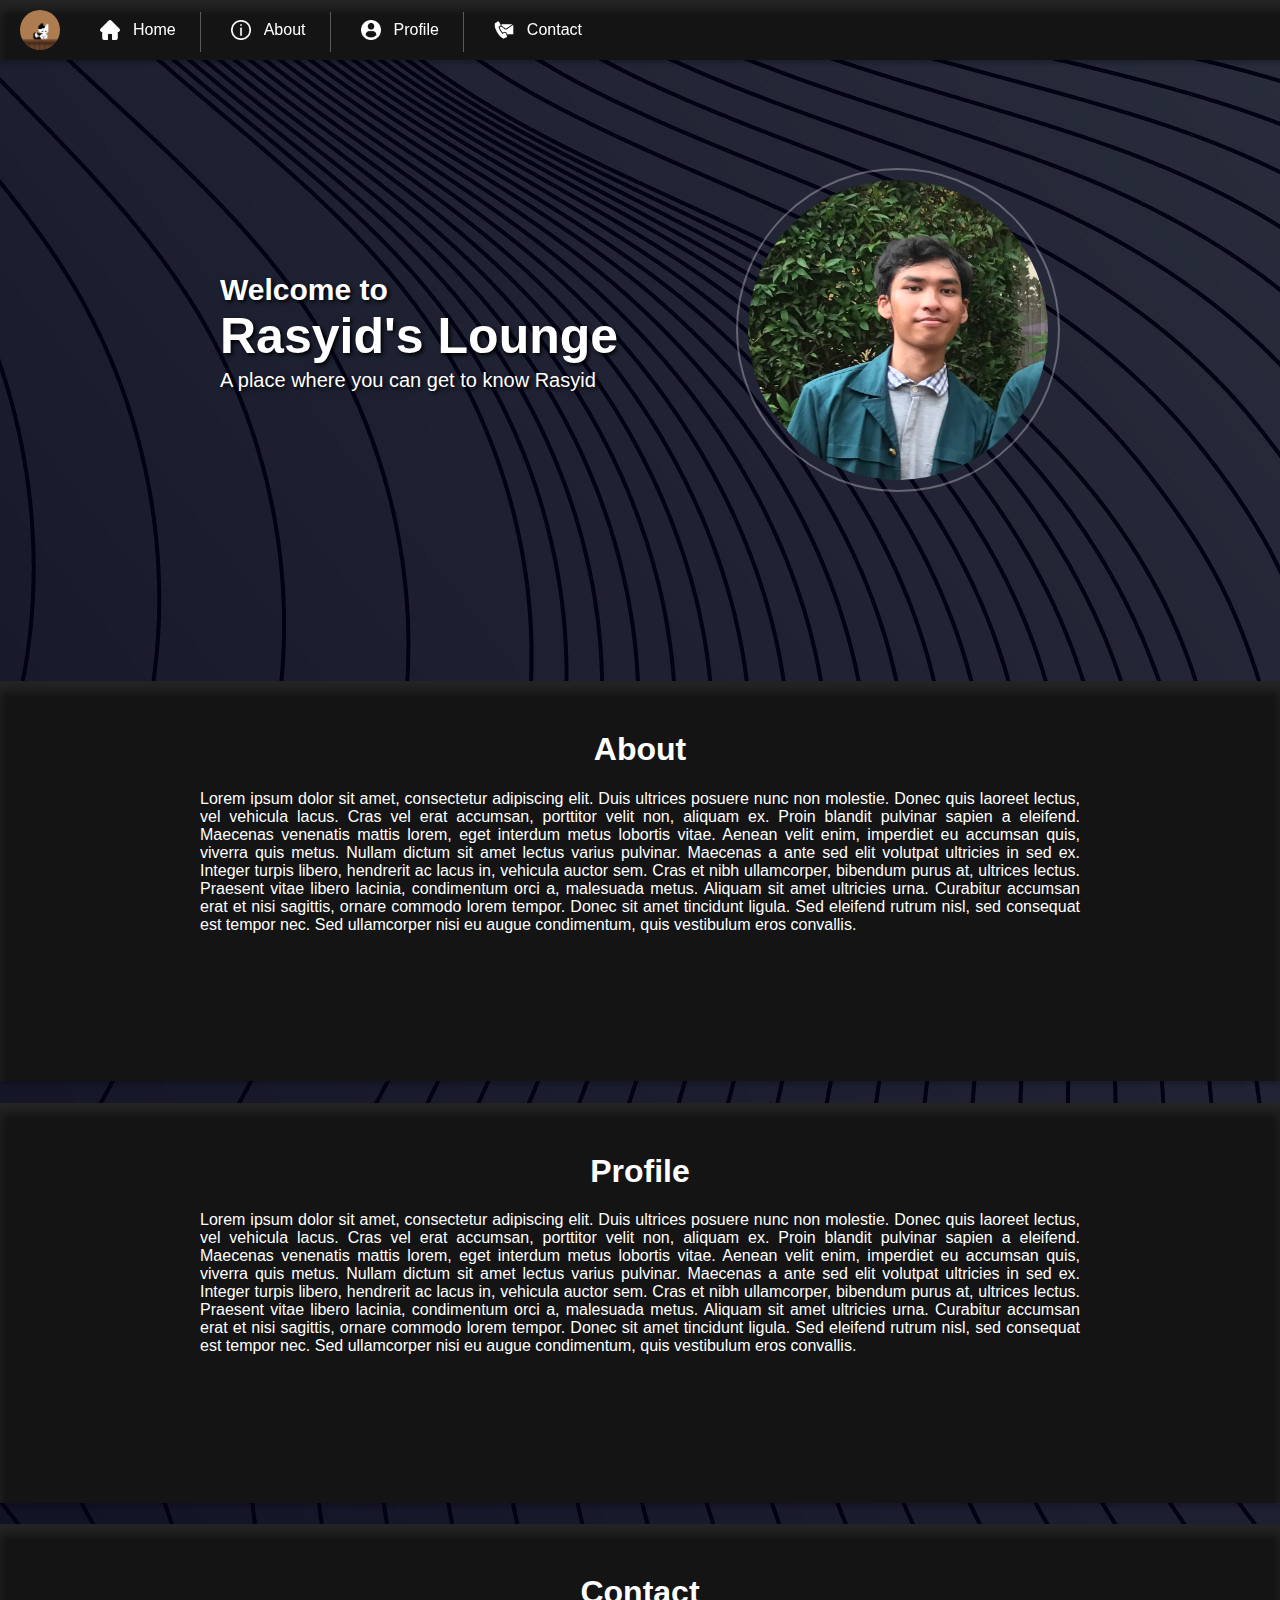
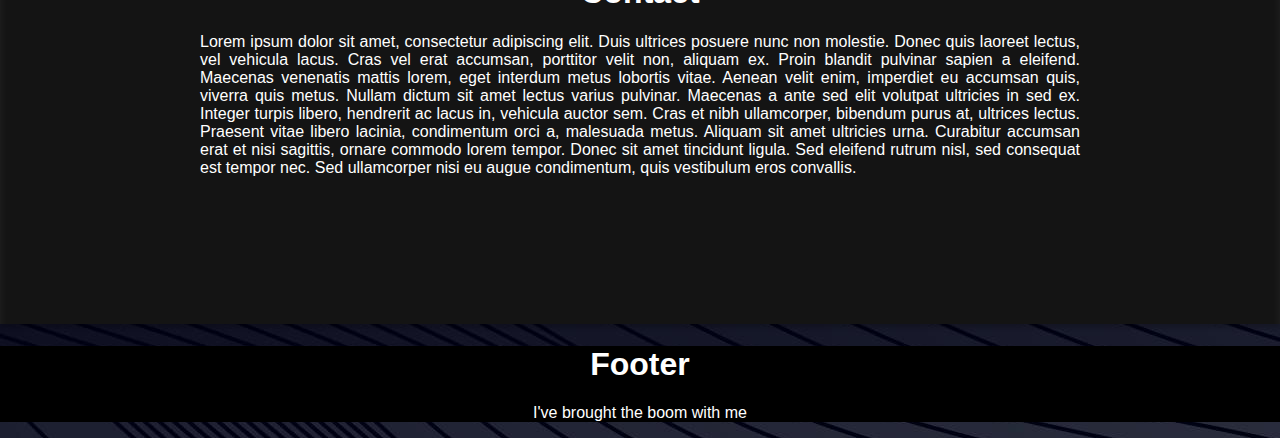
==== index.html @ a90031d8 "add" ====
<!DOCTYPE html>
<html lang="en">
<head>
    <meta charset="UTF-8">
    <meta name="viewport" content="width=device-width, initial-scale=1.0">
    <title>Rasyid's Lounge</title>
    <link rel="stylesheet" href="style.css" />
    <link rel="icon" type="image/x-icon" href="Visual/icon.jpg">
    <style>
        body {margin:0;}
    </style>
</head>
<body>
    <!--
    <div class="out-shadow" style="background-color: rgba(20, 20, 20, 1)">
        <button class="nav-button">Home</button>
        <button class="nav-button">About</button>
        <button class="nav-button">Profile</button>
        <button class="nav-button">Contact</button>
    </div>
    -->
    <div class="navbar">
        <div class="menu">
            <img src="Visual/icon.jpg" alt="Icon" style="width:40px;height:40px;border-radius: 50%;">
        </div>

        <div class="pages">
            <div>
                <img src="Visual/home.png" alt="Home" class="nav-icon">
                <span>Home</span>
            </div>
            <div>
                <img src="Visual/about.png" alt="About" class="nav-icon">
                <span>About</span>
            </div>
            <div>
                <img src="Visual/profile.png" alt="Profile" class="nav-icon">
                <span>Profile</span>
            </div>
            <div>
                <img src="Visual/contact.png" alt="Contact" class="nav-icon">
                <span>Contact</span>
            </div>
        </div>
    </div>
    
    <section class="section" style="height:620px;">
        <div class="text">
            <h2 class="text-shadow">Welcome to</h2>
            <h1 class="text-shadow">Rasyid's Lounge</h1>
            <p class="text-shadow">A place where you can get to know Rasyid</p>
        </div>
        <img src="Visual/Foto Diri.png" alt="Foto Diri" style="width:300px;height:300px;border-radius: 50%;" class="profile-image">
    </section>

    <div style="background-color: rgba(20, 20, 20, 1);height:400px;box-shadow: 0 4px 4px 0 rgba(0, 0, 0, 0.2), 0 10px 10px 0 rgba(255, 255, 255, 0.07) inset;">
        <h1 class="menu-title" style="padding-top:50px;">About</h1>
        <p style="margin-left:200px;margin-right:200px;text-align:justify;">Lorem ipsum dolor sit amet, consectetur adipiscing elit. Duis ultrices posuere nunc non molestie. Donec quis laoreet lectus, vel vehicula lacus. Cras vel erat accumsan, porttitor velit non, aliquam ex. Proin blandit pulvinar sapien a eleifend. Maecenas venenatis mattis lorem, eget interdum metus lobortis vitae. Aenean velit enim, imperdiet eu accumsan quis, viverra quis metus. Nullam dictum sit amet lectus varius pulvinar. Maecenas a ante sed elit volutpat ultricies in sed ex. Integer turpis libero, hendrerit ac lacus in, vehicula auctor sem. Cras et nibh ullamcorper, bibendum purus at, ultrices lectus. Praesent vitae libero lacinia, condimentum orci a, malesuada metus. Aliquam sit amet ultricies urna. Curabitur accumsan erat et nisi sagittis, ornare commodo lorem tempor. Donec sit amet tincidunt ligula. Sed eleifend rutrum nisl, sed consequat est tempor nec. Sed ullamcorper nisi eu augue condimentum, quis vestibulum eros convallis.</p>
    </div>
    <div style="background-color: rgba(20, 20, 20, 1);height:400px;box-shadow: 0 4px 4px 0 rgba(0, 0, 0, 0.2), 0 10px 10px 0 rgba(255, 255, 255, 0.07) inset;">
        <h1 class="menu-title" style="padding-top:50px;">Profile</h1>
        <p style="margin-left:200px;margin-right:200px;text-align:justify;">Lorem ipsum dolor sit amet, consectetur adipiscing elit. Duis ultrices posuere nunc non molestie. Donec quis laoreet lectus, vel vehicula lacus. Cras vel erat accumsan, porttitor velit non, aliquam ex. Proin blandit pulvinar sapien a eleifend. Maecenas venenatis mattis lorem, eget interdum metus lobortis vitae. Aenean velit enim, imperdiet eu accumsan quis, viverra quis metus. Nullam dictum sit amet lectus varius pulvinar. Maecenas a ante sed elit volutpat ultricies in sed ex. Integer turpis libero, hendrerit ac lacus in, vehicula auctor sem. Cras et nibh ullamcorper, bibendum purus at, ultrices lectus. Praesent vitae libero lacinia, condimentum orci a, malesuada metus. Aliquam sit amet ultricies urna. Curabitur accumsan erat et nisi sagittis, ornare commodo lorem tempor. Donec sit amet tincidunt ligula. Sed eleifend rutrum nisl, sed consequat est tempor nec. Sed ullamcorper nisi eu augue condimentum, quis vestibulum eros convallis.</p>
    </div>
    <div style="background-color: rgba(20, 20, 20, 1);height:400px;box-shadow: 0 4px 4px 0 rgba(0, 0, 0, 0.2), 0 10px 10px 0 rgba(255, 255, 255, 0.07) inset;">
        <h1 class="menu-title" style="padding-top:50px;">Contact</h1>
        <p style="margin-left:200px;margin-right:200px;text-align:justify;">Lorem ipsum dolor sit amet, consectetur adipiscing elit. Duis ultrices posuere nunc non molestie. Donec quis laoreet lectus, vel vehicula lacus. Cras vel erat accumsan, porttitor velit non, aliquam ex. Proin blandit pulvinar sapien a eleifend. Maecenas venenatis mattis lorem, eget interdum metus lobortis vitae. Aenean velit enim, imperdiet eu accumsan quis, viverra quis metus. Nullam dictum sit amet lectus varius pulvinar. Maecenas a ante sed elit volutpat ultricies in sed ex. Integer turpis libero, hendrerit ac lacus in, vehicula auctor sem. Cras et nibh ullamcorper, bibendum purus at, ultrices lectus. Praesent vitae libero lacinia, condimentum orci a, malesuada metus. Aliquam sit amet ultricies urna. Curabitur accumsan erat et nisi sagittis, ornare commodo lorem tempor. Donec sit amet tincidunt ligula. Sed eleifend rutrum nisl, sed consequat est tempor nec. Sed ullamcorper nisi eu augue condimentum, quis vestibulum eros convallis.</p>
    </div>
    <footer style="text-align:center;background-color: black;">
        <h1 style="color: white;">Footer</h1>
        <p>I've brought the boom with me</p>
    </footer>
</body>
</html>
---- style.css ----
/* CSS Style */

/* Main */
html {
  scroll-behavior: smooth;
}

body {
  margin:0;
  background-image: url('Visual/background.jpg');
}

span, a, p, h1, h2 { 
  color: white;
  font-family: Helvetica, sans-serif; 
}

button { font-family: Helvetica, sans-serif; }

.text-shadow {
  text-shadow: 2px 2px 4px #000000;
}

.out-shadow {
  box-shadow: 0 4px 4px 0 rgba(0, 0, 0, 0.2), 0 10px 10px 0 rgba(255, 255, 255, 0.07) inset;
}

.in-shadow {
  box-shadow: 0 4px 4px 0 rgba(255, 255, 255, 0.3) inset;
}

/* Navigation Bar */
.navbar {
  position: fixed;
  top: 0;
  left: 0;
  width: 100%;
  display: flex;
  align-items: center;
  justify-content: flex-start;
  background-color: rgba(20, 20, 20, 1);
  box-shadow: 0 4px 4px 0 rgba(0, 0, 0, 0.2), 0 10px 10px 0 rgba(255, 255, 255, 0.07) inset;
  padding: 10px 20px;
  color: white;
  height: 40px;
  gap: 20px;
  z-index: 1000;
}

.menu {
  display: flex;
  align-items: center;
  gap: 10px;
}

.pages {
  display: flex;
  align-items: center;
  gap: 20px;
}

.pages > div {
  display: flex;
  align-items: center;
  gap: 8px;
  padding: 5px 15px;
  border-radius: 10px;
  position: relative;
}

.pages > div:not(:last-child)::after {
  content: "";
  position: absolute;
  right: -10px;
  top: 2px;
  height: 100%;
  width: 1px;
  background: rgba(255, 255, 255, 0.3);
}

.button {
  cursor: pointer;
}

.nav-icon {
  width:20px;
  height:20px;
  padding:5px;
}

/* Menu */
.menu-title {
  text-align: center;
}

/* Main Page */
.section {
  display: flex;
  align-items: center;  /* Align items vertically */
  justify-content: space-between;  /* Push text & image apart */
  height: 414px;
  padding: 20px;
}

/* Text container */
.text {
    margin-left: 200px;
}

/* Headings */
.text h2 {
    font-size: 30px;
    margin-bottom: 0;
}

.text h1 {
    font-size: 50px;
    margin-top: 0;
}

.text p {
  font-size: 20px;
  margin-top: -30px;
}

/* Image */
.section img {
    height: 200px;
    width: 200px;
    margin-right: 200px; /* Adjust spacing */
}

.profile-image {
  width: 300px;
  height: 300px;
  border-radius: 50%;
  border: 2px solid rgba(255, 255, 255, 0.3);
  padding: 10px;
  background-color: transparent;
}

/* Responsive Design */
@media (max-width: 768px) {
    .section {
        flex-direction: column;
        text-align: center;
    }
    
    .text {
        margin-left: 0;
    }

    .section img {
        margin-right: 0;
        margin-top: 15px;
    }
}
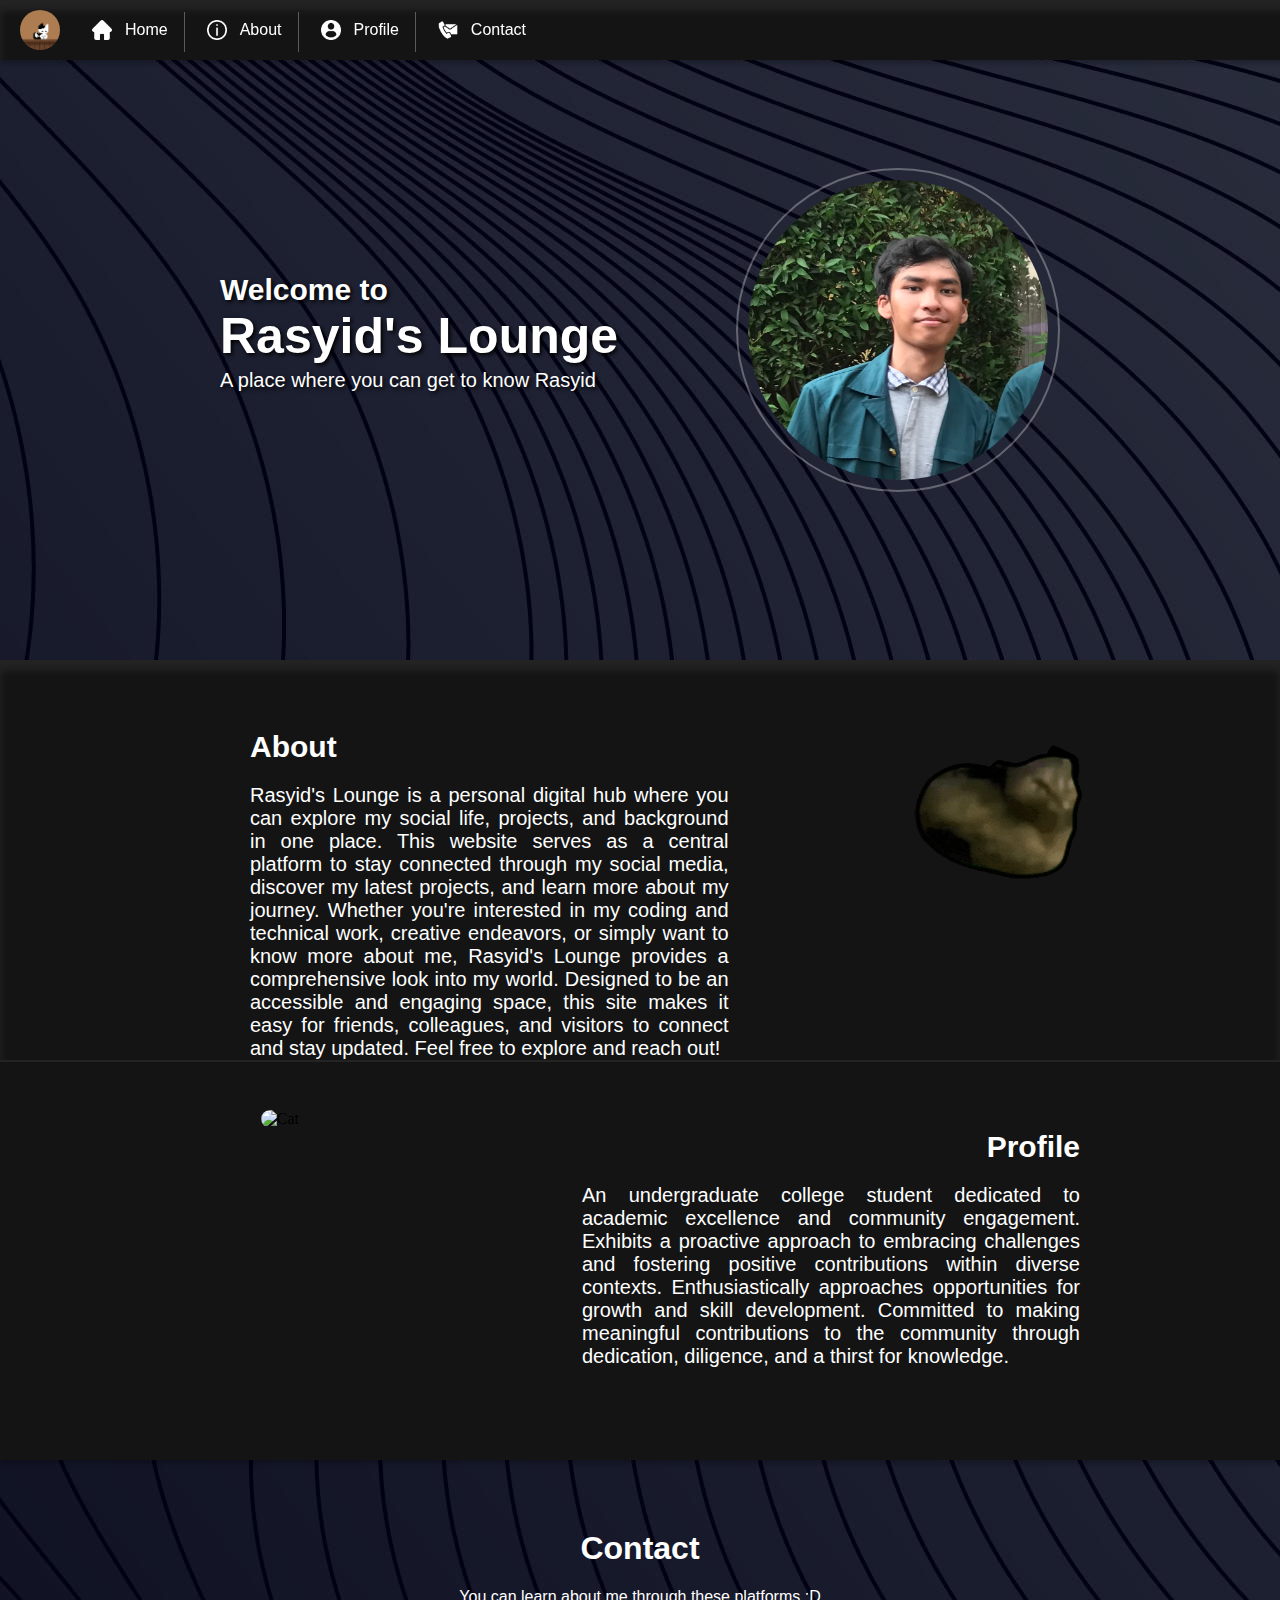
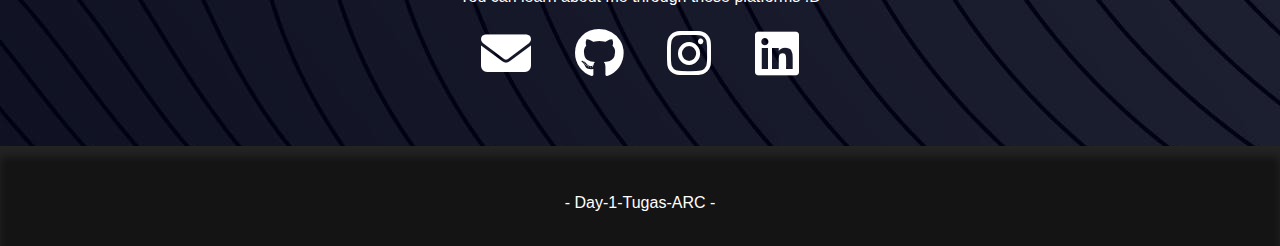
==== commit 7e7a4bf9: "fix" ====
--- a/index.html
+++ b/index.html
@@ -6,45 +6,35 @@
     <title>Rasyid's Lounge</title>
     <link rel="stylesheet" href="style.css" />
     <link rel="icon" type="image/x-icon" href="Visual/icon.jpg">
-    <style>
-        body {margin:0;}
-    </style>
+    <link rel="stylesheet" href="https://cdnjs.cloudflare.com/ajax/libs/font-awesome/6.4.2/css/all.min.css">
 </head>
 <body>
-    <!--
-    <div class="out-shadow" style="background-color: rgba(20, 20, 20, 1)">
-        <button class="nav-button">Home</button>
-        <button class="nav-button">About</button>
-        <button class="nav-button">Profile</button>
-        <button class="nav-button">Contact</button>
-    </div>
-    -->
     <div class="navbar">
         <div class="menu">
             <img src="Visual/icon.jpg" alt="Icon" style="width:40px;height:40px;border-radius: 50%;">
         </div>
 
         <div class="pages">
-            <div>
+            <a href="#home" class="nav-button">
                 <img src="Visual/home.png" alt="Home" class="nav-icon">
                 <span>Home</span>
-            </div>
-            <div>
+            </a>
+            <a href="#about" class="nav-button">
                 <img src="Visual/about.png" alt="About" class="nav-icon">
                 <span>About</span>
-            </div>
-            <div>
+            </a>
+            <a href="#profile" class="nav-button">
                 <img src="Visual/profile.png" alt="Profile" class="nav-icon">
                 <span>Profile</span>
-            </div>
-            <div>
+            </a>
+            <a href="#contact" class="nav-button">
                 <img src="Visual/contact.png" alt="Contact" class="nav-icon">
                 <span>Contact</span>
-            </div>
+            </a>
         </div>
     </div>
     
-    <section class="section" style="height:620px;">
+    <section id="home" class="section" style="height:620px;">
         <div class="text">
             <h2 class="text-shadow">Welcome to</h2>
             <h1 class="text-shadow">Rasyid's Lounge</h1>
@@ -53,21 +43,53 @@
         <img src="Visual/Foto Diri.png" alt="Foto Diri" style="width:300px;height:300px;border-radius: 50%;" class="profile-image">
     </section>
 
-    <div style="background-color: rgba(20, 20, 20, 1);height:400px;box-shadow: 0 4px 4px 0 rgba(0, 0, 0, 0.2), 0 10px 10px 0 rgba(255, 255, 255, 0.07) inset;">
-        <h1 class="menu-title" style="padding-top:50px;">About</h1>
-        <p style="margin-left:200px;margin-right:200px;text-align:justify;">Lorem ipsum dolor sit amet, consectetur adipiscing elit. Duis ultrices posuere nunc non molestie. Donec quis laoreet lectus, vel vehicula lacus. Cras vel erat accumsan, porttitor velit non, aliquam ex. Proin blandit pulvinar sapien a eleifend. Maecenas venenatis mattis lorem, eget interdum metus lobortis vitae. Aenean velit enim, imperdiet eu accumsan quis, viverra quis metus. Nullam dictum sit amet lectus varius pulvinar. Maecenas a ante sed elit volutpat ultricies in sed ex. Integer turpis libero, hendrerit ac lacus in, vehicula auctor sem. Cras et nibh ullamcorper, bibendum purus at, ultrices lectus. Praesent vitae libero lacinia, condimentum orci a, malesuada metus. Aliquam sit amet ultricies urna. Curabitur accumsan erat et nisi sagittis, ornare commodo lorem tempor. Donec sit amet tincidunt ligula. Sed eleifend rutrum nisl, sed consequat est tempor nec. Sed ullamcorper nisi eu augue condimentum, quis vestibulum eros convallis.</p>
+    <div id="about" class="about-section">
+        <div class="about-text">
+            <h1 class="desc-h1" style="text-align: left;">About</h1>
+            <p class="desc-p" style="margin-left:200px;margin-right:200px;text-align:justify;">Rasyid's Lounge is a personal digital hub where you can explore my social life, projects, and background in one place. 
+                This website serves as a central platform to stay connected through my social media, discover my latest projects, and learn more about my journey. 
+                Whether you're interested in my coding and technical work, creative endeavors, or simply want to know more about me, Rasyid's Lounge provides a comprehensive look into my world. 
+                Designed to be an accessible and engaging space, this site makes it easy for friends, colleagues, and visitors to connect and stay updated. 
+                Feel free to explore and reach out!</p>
+        </div>
+        <div class="about-image">
+            <img src="Visual/cat.gif" alt="Cat">
+        </div>
     </div>
-    <div style="background-color: rgba(20, 20, 20, 1);height:400px;box-shadow: 0 4px 4px 0 rgba(0, 0, 0, 0.2), 0 10px 10px 0 rgba(255, 255, 255, 0.07) inset;">
-        <h1 class="menu-title" style="padding-top:50px;">Profile</h1>
-        <p style="margin-left:200px;margin-right:200px;text-align:justify;">Lorem ipsum dolor sit amet, consectetur adipiscing elit. Duis ultrices posuere nunc non molestie. Donec quis laoreet lectus, vel vehicula lacus. Cras vel erat accumsan, porttitor velit non, aliquam ex. Proin blandit pulvinar sapien a eleifend. Maecenas venenatis mattis lorem, eget interdum metus lobortis vitae. Aenean velit enim, imperdiet eu accumsan quis, viverra quis metus. Nullam dictum sit amet lectus varius pulvinar. Maecenas a ante sed elit volutpat ultricies in sed ex. Integer turpis libero, hendrerit ac lacus in, vehicula auctor sem. Cras et nibh ullamcorper, bibendum purus at, ultrices lectus. Praesent vitae libero lacinia, condimentum orci a, malesuada metus. Aliquam sit amet ultricies urna. Curabitur accumsan erat et nisi sagittis, ornare commodo lorem tempor. Donec sit amet tincidunt ligula. Sed eleifend rutrum nisl, sed consequat est tempor nec. Sed ullamcorper nisi eu augue condimentum, quis vestibulum eros convallis.</p>
+    <div id="profile" class="pro-section">
+        <div class="pro-image">
+            <img src="https://media1.tenor.com/m/CpTRQR21uRIAAAAd/pleasure-to-make-your-acquaintance-sterling-k-brown.gif" alt="Cat" style="width:45%;">
+        </div>
+        <div class="pro-text">
+            <h1 class="desc-h1" style="text-align: right;">Profile</h1>
+            <p class="desc-p" style="margin-left:200px;margin-right:200px;text-align:justify;">An undergraduate college student dedicated to academic excellence and community engagement.
+                Exhibits a proactive approach to embracing challenges and fostering positive contributions within diverse contexts.
+                Enthusiastically approaches opportunities for growth and skill development.
+                Committed to making meaningful contributions to the community through dedication, diligence, and a thirst for knowledge.
+        </div>
     </div>
-    <div style="background-color: rgba(20, 20, 20, 1);height:400px;box-shadow: 0 4px 4px 0 rgba(0, 0, 0, 0.2), 0 10px 10px 0 rgba(255, 255, 255, 0.07) inset;">
-        <h1 class="menu-title" style="padding-top:50px;">Contact</h1>
-        <p style="margin-left:200px;margin-right:200px;text-align:justify;">Lorem ipsum dolor sit amet, consectetur adipiscing elit. Duis ultrices posuere nunc non molestie. Donec quis laoreet lectus, vel vehicula lacus. Cras vel erat accumsan, porttitor velit non, aliquam ex. Proin blandit pulvinar sapien a eleifend. Maecenas venenatis mattis lorem, eget interdum metus lobortis vitae. Aenean velit enim, imperdiet eu accumsan quis, viverra quis metus. Nullam dictum sit amet lectus varius pulvinar. Maecenas a ante sed elit volutpat ultricies in sed ex. Integer turpis libero, hendrerit ac lacus in, vehicula auctor sem. Cras et nibh ullamcorper, bibendum purus at, ultrices lectus. Praesent vitae libero lacinia, condimentum orci a, malesuada metus. Aliquam sit amet ultricies urna. Curabitur accumsan erat et nisi sagittis, ornare commodo lorem tempor. Donec sit amet tincidunt ligula. Sed eleifend rutrum nisl, sed consequat est tempor nec. Sed ullamcorper nisi eu augue condimentum, quis vestibulum eros convallis.</p>
+
+    <div id="contact" class="contact-section">
+        <h1>Contact</h1>
+        <p>You can learn about me through these platforms :D</p>
+        <div class="social-icons">
+            <a href="mailto:rasyid.rsn@gmail.com" class="icon">
+                <i class="fas fa-envelope"></i>
+            </a>
+            <a href="https://github.com/rasyidrizky" target="_blank" class="icon">
+                <i class="fab fa-github"></i>
+            </a>
+            <a href="https://www.instagram.com/rasyid_rsn?igsh=MWptenpkMG40NXgxaQ==" target="_blank" class="icon">
+                <i class="fab fa-instagram"></i>
+            </a>
+            <a href="https://www.linkedin.com/in/rasyid-rizky-susilo-nurdwiputro-60b230318/" target="_blank" class="icon">
+                <i class="fab fa-linkedin"></i>
+            </a>
+        </div>
     </div>
-    <footer style="text-align:center;background-color: black;">
-        <h1 style="color: white;">Footer</h1>
-        <p>I've brought the boom with me</p>
+    
+    <footer style="text-align:center;background-color: rgba(20, 20, 20, 1);height:400px;box-shadow: 0 4px 4px 0 rgba(0, 0, 0, 0.2), 0 10px 10px 0 rgba(255, 255, 255, 0.07) inset;height:100px;">
+        <p style="padding-top: 48px">- Day-1-Tugas-ARC -</p>
     </footer>
 </body>
 </html>--- a/style.css
+++ b/style.css
@@ -1,5 +1,4 @@
 /* CSS Style */
-
 /* Main */
 html {
   scroll-behavior: smooth;
@@ -19,14 +18,6 @@
 
 .text-shadow {
   text-shadow: 2px 2px 4px #000000;
-}
-
-.out-shadow {
-  box-shadow: 0 4px 4px 0 rgba(0, 0, 0, 0.2), 0 10px 10px 0 rgba(255, 255, 255, 0.07) inset;
-}
-
-.in-shadow {
-  box-shadow: 0 4px 4px 0 rgba(255, 255, 255, 0.3) inset;
 }
 
 /* Navigation Bar */
@@ -47,28 +38,23 @@
   z-index: 1000;
 }
 
-.menu {
-  display: flex;
-  align-items: center;
-  gap: 10px;
-}
-
 .pages {
   display: flex;
   align-items: center;
   gap: 20px;
 }
 
-.pages > div {
+.pages > a {
+  text-decoration: none;
   display: flex;
   align-items: center;
   gap: 8px;
-  padding: 5px 15px;
+  padding: 5px 7px;
   border-radius: 10px;
   position: relative;
 }
 
-.pages > div:not(:last-child)::after {
+.pages > a:not(:last-child)::after {
   content: "";
   position: absolute;
   right: -10px;
@@ -89,6 +75,12 @@
 }
 
 /* Menu */
+.menu {
+  display: flex;
+  align-items: center;
+  gap: 10px;
+}
+
 .menu-title {
   text-align: center;
 }
@@ -96,18 +88,18 @@
 /* Main Page */
 .section {
   display: flex;
-  align-items: center;  /* Align items vertically */
-  justify-content: space-between;  /* Push text & image apart */
+  align-items: center;
+  justify-content: space-between;
   height: 414px;
   padding: 20px;
 }
 
-/* Text container */
+/* -> Text container */
 .text {
     margin-left: 200px;
 }
 
-/* Headings */
+/* -> Headings */
 .text h2 {
     font-size: 30px;
     margin-bottom: 0;
@@ -122,6 +114,111 @@
   font-size: 20px;
   margin-top: -30px;
 }
+
+/* -> Page Title and Description */
+.desc-h1 {
+  padding-top:50px;
+  font-size: 30px;
+  margin-left:200px;
+  margin-right:200px;
+}
+
+.desc-p {
+  text-align: justify;
+  font-size: 20px;
+  margin-left:200px;
+  margin-right:200px;
+}
+
+/* -> About Page */
+.about-section {
+  display: flex;
+  align-items: flex-start;
+  justify-content: space-between;
+  background-color: rgba(20, 20, 20, 1);
+  height: 400px;
+  box-shadow: 0 4px 4px 0 rgba(0, 0, 0, 0.2), 0 10px 10px 0 rgba(255, 255, 255, 0.07) inset;
+}
+
+.about-text {
+  width: 100%;
+  margin-left: 50px;
+  text-align: justify;
+}
+
+.about-image {
+  width: 40%;
+  display: flex;
+  justify-content: flex-start;
+  align-items: left;
+}
+
+.about-image img {
+  max-width: 100%;
+  height: auto;
+  border-radius: 10px;
+  margin-right: 100px;
+  margin-left: -100px;
+}
+
+/* -> Profile Page */
+.pro-section {
+  display: flex;
+  align-items: flex-start;
+  justify-content: space-between;
+  background-color: rgba(20, 20, 20, 1);
+  height: 400px;
+  box-shadow: 0 4px 4px 0 rgba(0, 0, 0, 0.2),0 2px 0 0 rgba(255, 255, 255, 0.07) inset;
+}
+
+.pro-text {
+  width: 100%;
+  margin-left: 50px;
+  text-align: justify;
+  flex: 1;
+}
+
+.pro-image {
+  width: 40%;
+  display: flex;
+  justify-content: center;
+  align-items: left;
+  margin-right: -300px;
+  margin-left: 120px;
+  margin-top: 50px;
+}
+
+.pro-image img {
+  max-width: 100%;
+  height: auto;
+  border-radius: 10px;
+}
+
+/* -> Contact Page */
+.contact-section {
+  text-align: center;
+  color: white;
+  height: 200px;
+  margin-top: 70px;
+}
+
+.social-icons {
+  margin-top: 20px;
+}
+
+.social-icons .icon {
+  font-size: 50px;
+  color: white;
+  margin: 0 15px;
+  text-decoration: none;
+  transition: transform 0.2s, color 0.2s;
+}
+
+.social-icons .icon:hover {
+  transform: scale(1.2);
+  color: #007bff; /* Change color on hover */
+}
+
 
 /* Image */
 .section img {
